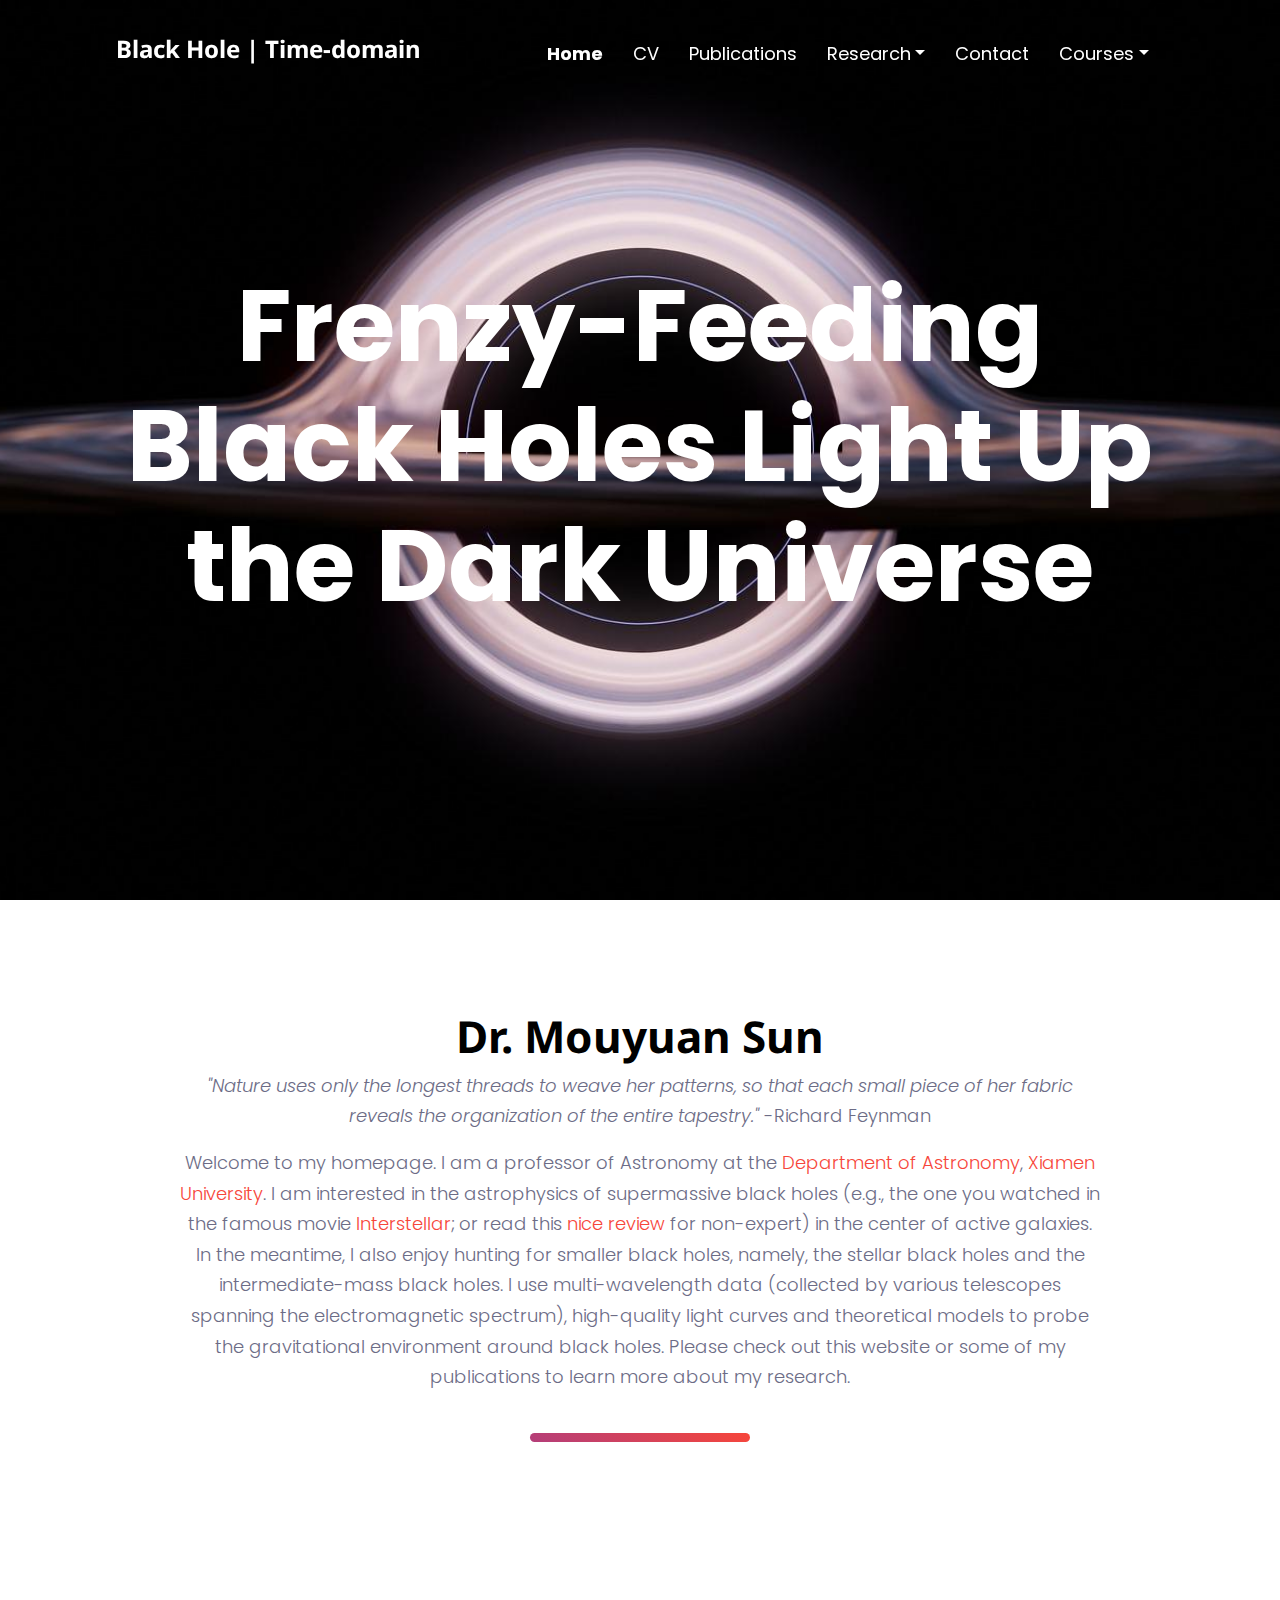
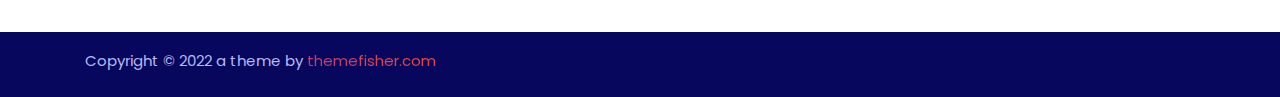
==== index.html @ c2b823e1 "Rebuild the repo" ====
<!DOCTYPE html>

<!--
 // WEBSITE: https://themefisher.com
 // TWITTER: https://twitter.com/themefisher
 // FACEBOOK: https://www.facebook.com/themefisher
 // GITHUB: https://github.com/themefisher/
-->

<html lang="zxx">

<head>
  <meta charset="utf-8">
  <title>Black Hole | Time-domain</title>

  <!-- mobile responsive meta -->
  <meta name="viewport" content="width=device-width, initial-scale=1">
  <meta name="viewport" content="width=device-width, initial-scale=1, maximum-scale=1">
  
  <!-- ** Plugins Needed for the Project ** -->
  <!-- Bootstrap -->
  <link rel="stylesheet" href="plugins/bootstrap/bootstrap.min.css">
  <!-- slick slider -->
  <link rel="stylesheet" href="plugins/slick/slick.css">
  <!-- themefy-icon -->
  <link rel="stylesheet" href="plugins/themify-icons/themify-icons.css">
  <!-- venobox css -->
  <link rel="stylesheet" href="plugins/venobox/venobox.css">
  <!-- card slider -->
  <link rel="stylesheet" href="plugins/card-slider/css/style.css">

  <!-- Main Stylesheet -->
  <link href="css/style.css" rel="stylesheet">
  
  <!--Favicon-->
  <link rel="shortcut icon" href="images/favicon.ico" type="image/x-icon">
  <link rel="icon" href="images/favicon.ico" type="image/x-icon">

</head>

<body>
  

<header class="navigation fixed-top">
  <nav class="navbar navbar-expand-lg navbar-dark">
    <a class="navbar-brand" href="index.html"><h4><font color="white">Black Hole | Time-domain</font></h4></a>
    <button class="navbar-toggler" type="button" data-toggle="collapse" data-target="#navigation"
      aria-controls="navigation" aria-expanded="false" aria-label="Toggle navigation">
      <span class="navbar-toggler-icon"></span>
    </button>

    <div class="collapse navbar-collapse text-center" id="navigation">
      <ul class="navbar-nav ml-auto">
        <li class="nav-item active">
          <a class="nav-link" href="index.html">Home</a>
        </li>
        <li class="nav-item">
          <a class="nav-link" href="cv.html">CV</a>
        </li>
        <li class="nav-item">
          <a class="nav-link" href="publications.html">Publications</a>
        </li>
        <li class="nav-item dropdown">
          <a class="nav-link dropdown-toggle" href="#" role="button" data-toggle="dropdown" aria-haspopup="true" aria-expanded="false">Research</a>
          <div class="dropdown-menu">
            <a class="dropdown-item" href="research.html">Research Topics</a>
            <a class="dropdown-item" href="attachment.html">Downloads</a>
            <a class="dropdown-item" href="positions.html">Open Positions</a>
          </div>
        </li>
        <li class="nav-item">
          <a class="nav-link" href="contact.html">Contact</a>
        </li>
        <li class="nav-item dropdown">
          <a class="nav-link dropdown-toggle" href="#" role="button" data-toggle="dropdown" aria-haspopup="true" aria-expanded="false">Courses</a>
          <div class="dropdown-menu">
            <a class="dropdown-item" href="astroiac.html">Introduction to Modern Astrophysics</a>
            <a class="dropdown-item" href="writing.html">Astronomical Writing</a>
          </div>
        </li>
      </ul>
    </div>
  </nav>
</header>

<!-- banner -->
<section class="banner bg-cover position-relative d-flex justify-content-center align-items-center"
  data-background="images/banner/black-hole-banner.jpg">
  <div class="container">
    <div class="row">
      <div class="col-12 text-center">
        <h1 class="display-1 text-white font-weight-bold font-primary">Frenzy-Feeding Black Holes Light Up the Dark Universe</h1>
      </div>
    </div>
  </div>
</section>
<!-- /banner -->

<!-- introduction -->
<section class="section">
  <div class="container">
    <div class="row">
      <div class="col-lg-10 mx-auto text-center">
        <h2 class="section-title">Dr. Mouyuan Sun</h2>
        <blockquote>
          <p class="lead"><i>"Nature uses only the longest threads to weave her patterns, so that each small piece of her fabric reveals the organization 
          of the entire tapestry."</i> -Richard Feynman</p>
        </blockquote>
        <p class="lead">Welcome to my homepage. I am a professor of Astronomy at the <a href="https://astro.xmu.edu.cn/new_en/index.htm" target="_blank"> 
          Department of Astronomy</a>, <a href="https://www.xmu.edu.cn/" target="_blank"> Xiamen University</a>. I am interested in the astrophysics of 
          supermassive black holes (e.g., the one you watched in the famous movie 
          <a href="https://www.imdb.com/title/tt0816692/" target="_blank"> Interstellar</a>; 
          or read this <a href="https://arxiv.org/abs/1407.6363" target="_blank"> nice review</a> for non-expert) in 
          the center of active galaxies. In the meantime, I also enjoy hunting for smaller black holes, namely, the stellar black holes and 
          the intermediate-mass black holes. I use multi-wavelength data (collected by various telescopes spanning the electromagnetic 
          spectrum), high-quality light curves and theoretical models to probe the gravitational environment around black holes. Please check 
          out this website or some of my publications to learn more about my research.</p>
        <div class="section-border"></div>
      </div>
    </div>
  </div>
</section>
<!-- introduction -->

<!-- footer -->
<footer class="bg-secondary position-relative">
  <div class="pb-4">
    <div class="container">
      <div class="row align-items-center">
        <div class="col-md-6 text-center text-md-left">
          <p></p>
          <p class="text-light mb-0">Copyright &copy; 2022 a theme by 
            <a class="text-gradient-primary" href="https://themefisher.com">themefisher.com</a>
          </p>
        </div>
      </div>
    </div>
  </div>
</footer>
<!-- /footer -->

<!-- jQuery -->
<script src="plugins/jQuery/jquery.min.js"></script>
<!-- Bootstrap JS -->
<script src="plugins/bootstrap/bootstrap.min.js"></script>
<!-- slick slider -->
<script src="plugins/slick/slick.min.js"></script>
<!-- venobox -->
<script src="plugins/venobox/venobox.min.js"></script>
<!-- shuffle -->
<script src="plugins/shuffle/shuffle.min.js"></script>
<!-- apear js -->
<script src="plugins/counto/apear.js"></script>
<!-- counter -->
<script src="plugins/counto/counTo.js"></script>
<!-- card slider -->
<script src="plugins/card-slider/js/card-slider-min.js"></script>

<!-- Main Script -->
<script src="js/script.js"></script>

</body>
</html>
---- plugins/themify-icons/themify-icons.css ----
@font-face{font-family:themify;src:url(fonts/themify.eot?-fvbane);src:url(fonts/themify.eot?#iefix-fvbane) format('embedded-opentype'),url(fonts/themify.woff?-fvbane) format('woff'),url(fonts/themify.ttf?-fvbane) format('truetype'),url(fonts/themify.svg?-fvbane#themify) format('svg');font-weight:400;font-style:normal}[class*=" ti-"],[class^=ti-]{font-family:themify;speak:none;font-style:normal;font-weight:400;font-variant:normal;text-transform:none;line-height:1;-webkit-font-smoothing:antialiased;-moz-osx-font-smoothing:grayscale}.ti-wand:before{content:"\e600"}.ti-volume:before{content:"\e601"}.ti-user:before{content:"\e602"}.ti-unlock:before{content:"\e603"}.ti-unlink:before{content:"\e604"}.ti-trash:before{content:"\e605"}.ti-thought:before{content:"\e606"}.ti-target:before{content:"\e607"}.ti-tag:before{content:"\e608"}.ti-tablet:before{content:"\e609"}.ti-star:before{content:"\e60a"}.ti-spray:before{content:"\e60b"}.ti-signal:before{content:"\e60c"}.ti-shopping-cart:before{content:"\e60d"}.ti-shopping-cart-full:before{content:"\e60e"}.ti-settings:before{content:"\e60f"}.ti-search:before{content:"\e610"}.ti-zoom-in:before{content:"\e611"}.ti-zoom-out:before{content:"\e612"}.ti-cut:before{content:"\e613"}.ti-ruler:before{content:"\e614"}.ti-ruler-pencil:before{content:"\e615"}.ti-ruler-alt:before{content:"\e616"}.ti-bookmark:before{content:"\e617"}.ti-bookmark-alt:before{content:"\e618"}.ti-reload:before{content:"\e619"}.ti-plus:before{content:"\e61a"}.ti-pin:before{content:"\e61b"}.ti-pencil:before{content:"\e61c"}.ti-pencil-alt:before{content:"\e61d"}.ti-paint-roller:before{content:"\e61e"}.ti-paint-bucket:before{content:"\e61f"}.ti-na:before{content:"\e620"}.ti-mobile:before{content:"\e621"}.ti-minus:before{content:"\e622"}.ti-medall:before{content:"\e623"}.ti-medall-alt:before{content:"\e624"}.ti-marker:before{content:"\e625"}.ti-marker-alt:before{content:"\e626"}.ti-arrow-up:before{content:"\e627"}.ti-arrow-right:before{content:"\e628"}.ti-arrow-left:before{content:"\e629"}.ti-arrow-down:before{content:"\e62a"}.ti-lock:before{content:"\e62b"}.ti-location-arrow:before{content:"\e62c"}.ti-link:before{content:"\e62d"}.ti-layout:before{content:"\e62e"}.ti-layers:before{content:"\e62f"}.ti-layers-alt:before{content:"\e630"}.ti-key:before{content:"\e631"}.ti-import:before{content:"\e632"}.ti-image:before{content:"\e633"}.ti-heart:before{content:"\e634"}.ti-heart-broken:before{content:"\e635"}.ti-hand-stop:before{content:"\e636"}.ti-hand-open:before{content:"\e637"}.ti-hand-drag:before{content:"\e638"}.ti-folder:before{content:"\e639"}.ti-flag:before{content:"\e63a"}.ti-flag-alt:before{content:"\e63b"}.ti-flag-alt-2:before{content:"\e63c"}.ti-eye:before{content:"\e63d"}.ti-export:before{content:"\e63e"}.ti-exchange-vertical:before{content:"\e63f"}.ti-desktop:before{content:"\e640"}.ti-cup:before{content:"\e641"}.ti-crown:before{content:"\e642"}.ti-comments:before{content:"\e643"}.ti-comment:before{content:"\e644"}.ti-comment-alt:before{content:"\e645"}.ti-close:before{content:"\e646"}.ti-clip:before{content:"\e647"}.ti-angle-up:before{content:"\e648"}.ti-angle-right:before{content:"\e649"}.ti-angle-left:before{content:"\e64a"}.ti-angle-down:before{content:"\e64b"}.ti-check:before{content:"\e64c"}.ti-check-box:before{content:"\e64d"}.ti-camera:before{content:"\e64e"}.ti-announcement:before{content:"\e64f"}.ti-brush:before{content:"\e650"}.ti-briefcase:before{content:"\e651"}.ti-bolt:before{content:"\e652"}.ti-bolt-alt:before{content:"\e653"}.ti-blackboard:before{content:"\e654"}.ti-bag:before{content:"\e655"}.ti-move:before{content:"\e656"}.ti-arrows-vertical:before{content:"\e657"}.ti-arrows-horizontal:before{content:"\e658"}.ti-fullscreen:before{content:"\e659"}.ti-arrow-top-right:before{content:"\e65a"}.ti-arrow-top-left:before{content:"\e65b"}.ti-arrow-circle-up:before{content:"\e65c"}.ti-arrow-circle-right:before{content:"\e65d"}.ti-arrow-circle-left:before{content:"\e65e"}.ti-arrow-circle-down:before{content:"\e65f"}.ti-angle-double-up:before{content:"\e660"}.ti-angle-double-right:before{content:"\e661"}.ti-angle-double-left:before{content:"\e662"}.ti-angle-double-down:before{content:"\e663"}.ti-zip:before{content:"\e664"}.ti-world:before{content:"\e665"}.ti-wheelchair:before{content:"\e666"}.ti-view-list:before{content:"\e667"}.ti-view-list-alt:before{content:"\e668"}.ti-view-grid:before{content:"\e669"}.ti-uppercase:before{content:"\e66a"}.ti-upload:before{content:"\e66b"}.ti-underline:before{content:"\e66c"}.ti-truck:before{content:"\e66d"}.ti-timer:before{content:"\e66e"}.ti-ticket:before{content:"\e66f"}.ti-thumb-up:before{content:"\e670"}.ti-thumb-down:before{content:"\e671"}.ti-text:before{content:"\e672"}.ti-stats-up:before{content:"\e673"}.ti-stats-down:before{content:"\e674"}.ti-split-v:before{content:"\e675"}.ti-split-h:before{content:"\e676"}.ti-smallcap:before{content:"\e677"}.ti-shine:before{content:"\e678"}.ti-shift-right:before{content:"\e679"}.ti-shift-left:before{content:"\e67a"}.ti-shield:before{content:"\e67b"}.ti-notepad:before{content:"\e67c"}.ti-server:before{content:"\e67d"}.ti-quote-right:before{content:"\e67e"}.ti-quote-left:before{content:"\e67f"}.ti-pulse:before{content:"\e680"}.ti-printer:before{content:"\e681"}.ti-power-off:before{content:"\e682"}.ti-plug:before{content:"\e683"}.ti-pie-chart:before{content:"\e684"}.ti-paragraph:before{content:"\e685"}.ti-panel:before{content:"\e686"}.ti-package:before{content:"\e687"}.ti-music:before{content:"\e688"}.ti-music-alt:before{content:"\e689"}.ti-mouse:before{content:"\e68a"}.ti-mouse-alt:before{content:"\e68b"}.ti-money:before{content:"\e68c"}.ti-microphone:before{content:"\e68d"}.ti-menu:before{content:"\e68e"}.ti-menu-alt:before{content:"\e68f"}.ti-map:before{content:"\e690"}.ti-map-alt:before{content:"\e691"}.ti-loop:before{content:"\e692"}.ti-location-pin:before{content:"\e693"}.ti-list:before{content:"\e694"}.ti-light-bulb:before{content:"\e695"}.ti-Italic:before{content:"\e696"}.ti-info:before{content:"\e697"}.ti-infinite:before{content:"\e698"}.ti-id-badge:before{content:"\e699"}.ti-hummer:before{content:"\e69a"}.ti-home:before{content:"\e69b"}.ti-help:before{content:"\e69c"}.ti-headphone:before{content:"\e69d"}.ti-harddrives:before{content:"\e69e"}.ti-harddrive:before{content:"\e69f"}.ti-gift:before{content:"\e6a0"}.ti-game:before{content:"\e6a1"}.ti-filter:before{content:"\e6a2"}.ti-files:before{content:"\e6a3"}.ti-file:before{content:"\e6a4"}.ti-eraser:before{content:"\e6a5"}.ti-envelope:before{content:"\e6a6"}.ti-download:before{content:"\e6a7"}.ti-direction:before{content:"\e6a8"}.ti-direction-alt:before{content:"\e6a9"}.ti-dashboard:before{content:"\e6aa"}.ti-control-stop:before{content:"\e6ab"}.ti-control-shuffle:before{content:"\e6ac"}.ti-control-play:before{content:"\e6ad"}.ti-control-pause:before{content:"\e6ae"}.ti-control-forward:before{content:"\e6af"}.ti-control-backward:before{content:"\e6b0"}.ti-cloud:before{content:"\e6b1"}.ti-cloud-up:before{content:"\e6b2"}.ti-cloud-down:before{content:"\e6b3"}.ti-clipboard:before{content:"\e6b4"}.ti-car:before{content:"\e6b5"}.ti-calendar:before{content:"\e6b6"}.ti-book:before{content:"\e6b7"}.ti-bell:before{content:"\e6b8"}.ti-basketball:before{content:"\e6b9"}.ti-bar-chart:before{content:"\e6ba"}.ti-bar-chart-alt:before{content:"\e6bb"}.ti-back-right:before{content:"\e6bc"}.ti-back-left:before{content:"\e6bd"}.ti-arrows-corner:before{content:"\e6be"}.ti-archive:before{content:"\e6bf"}.ti-anchor:before{content:"\e6c0"}.ti-align-right:before{content:"\e6c1"}.ti-align-left:before{content:"\e6c2"}.ti-align-justify:before{content:"\e6c3"}.ti-align-center:before{content:"\e6c4"}.ti-alert:before{content:"\e6c5"}.ti-alarm-clock:before{content:"\e6c6"}.ti-agenda:before{content:"\e6c7"}.ti-write:before{content:"\e6c8"}.ti-window:before{content:"\e6c9"}.ti-widgetized:before{content:"\e6ca"}.ti-widget:before{content:"\e6cb"}.ti-widget-alt:before{content:"\e6cc"}.ti-wallet:before{content:"\e6cd"}.ti-video-clapper:before{content:"\e6ce"}.ti-video-camera:before{content:"\e6cf"}.ti-vector:before{content:"\e6d0"}.ti-themify-logo:before{content:"\e6d1"}.ti-themify-favicon:before{content:"\e6d2"}.ti-themify-favicon-alt:before{content:"\e6d3"}.ti-support:before{content:"\e6d4"}.ti-stamp:before{content:"\e6d5"}.ti-split-v-alt:before{content:"\e6d6"}.ti-slice:before{content:"\e6d7"}.ti-shortcode:before{content:"\e6d8"}.ti-shift-right-alt:before{content:"\e6d9"}.ti-shift-left-alt:before{content:"\e6da"}.ti-ruler-alt-2:before{content:"\e6db"}.ti-receipt:before{content:"\e6dc"}.ti-pin2:before{content:"\e6dd"}.ti-pin-alt:before{content:"\e6de"}.ti-pencil-alt2:before{content:"\e6df"}.ti-palette:before{content:"\e6e0"}.ti-more:before{content:"\e6e1"}.ti-more-alt:before{content:"\e6e2"}.ti-microphone-alt:before{content:"\e6e3"}.ti-magnet:before{content:"\e6e4"}.ti-line-double:before{content:"\e6e5"}.ti-line-dotted:before{content:"\e6e6"}.ti-line-dashed:before{content:"\e6e7"}.ti-layout-width-full:before{content:"\e6e8"}.ti-layout-width-default:before{content:"\e6e9"}.ti-layout-width-default-alt:before{content:"\e6ea"}.ti-layout-tab:before{content:"\e6eb"}.ti-layout-tab-window:before{content:"\e6ec"}.ti-layout-tab-v:before{content:"\e6ed"}.ti-layout-tab-min:before{content:"\e6ee"}.ti-layout-slider:before{content:"\e6ef"}.ti-layout-slider-alt:before{content:"\e6f0"}.ti-layout-sidebar-right:before{content:"\e6f1"}.ti-layout-sidebar-none:before{content:"\e6f2"}.ti-layout-sidebar-left:before{content:"\e6f3"}.ti-layout-placeholder:before{content:"\e6f4"}.ti-layout-menu:before{content:"\e6f5"}.ti-layout-menu-v:before{content:"\e6f6"}.ti-layout-menu-separated:before{content:"\e6f7"}.ti-layout-menu-full:before{content:"\e6f8"}.ti-layout-media-right-alt:before{content:"\e6f9"}.ti-layout-media-right:before{content:"\e6fa"}.ti-layout-media-overlay:before{content:"\e6fb"}.ti-layout-media-overlay-alt:before{content:"\e6fc"}.ti-layout-media-overlay-alt-2:before{content:"\e6fd"}.ti-layout-media-left-alt:before{content:"\e6fe"}.ti-layout-media-left:before{content:"\e6ff"}.ti-layout-media-center-alt:before{content:"\e700"}.ti-layout-media-center:before{content:"\e701"}.ti-layout-list-thumb:before{content:"\e702"}.ti-layout-list-thumb-alt:before{content:"\e703"}.ti-layout-list-post:before{content:"\e704"}.ti-layout-list-large-image:before{content:"\e705"}.ti-layout-line-solid:before{content:"\e706"}.ti-layout-grid4:before{content:"\e707"}.ti-layout-grid3:before{content:"\e708"}.ti-layout-grid2:before{content:"\e709"}.ti-layout-grid2-thumb:before{content:"\e70a"}.ti-layout-cta-right:before{content:"\e70b"}.ti-layout-cta-left:before{content:"\e70c"}.ti-layout-cta-center:before{content:"\e70d"}.ti-layout-cta-btn-right:before{content:"\e70e"}.ti-layout-cta-btn-left:before{content:"\e70f"}.ti-layout-column4:before{content:"\e710"}.ti-layout-column3:before{content:"\e711"}.ti-layout-column2:before{content:"\e712"}.ti-layout-accordion-separated:before{content:"\e713"}.ti-layout-accordion-merged:before{content:"\e714"}.ti-layout-accordion-list:before{content:"\e715"}.ti-ink-pen:before{content:"\e716"}.ti-info-alt:before{content:"\e717"}.ti-help-alt:before{content:"\e718"}.ti-headphone-alt:before{content:"\e719"}.ti-hand-point-up:before{content:"\e71a"}.ti-hand-point-right:before{content:"\e71b"}.ti-hand-point-left:before{content:"\e71c"}.ti-hand-point-down:before{content:"\e71d"}.ti-gallery:before{content:"\e71e"}.ti-face-smile:before{content:"\e71f"}.ti-face-sad:before{content:"\e720"}.ti-credit-card:before{content:"\e721"}.ti-control-skip-forward:before{content:"\e722"}.ti-control-skip-backward:before{content:"\e723"}.ti-control-record:before{content:"\e724"}.ti-control-eject:before{content:"\e725"}.ti-comments-smiley:before{content:"\e726"}.ti-brush-alt:before{content:"\e727"}.ti-youtube:before{content:"\e728"}.ti-vimeo:before{content:"\e729"}.ti-twitter:before{content:"\e72a"}.ti-time:before{content:"\e72b"}.ti-tumblr:before{content:"\e72c"}.ti-skype:before{content:"\e72d"}.ti-share:before{content:"\e72e"}.ti-share-alt:before{content:"\e72f"}.ti-rocket:before{content:"\e730"}.ti-pinterest:before{content:"\e731"}.ti-new-window:before{content:"\e732"}.ti-microsoft:before{content:"\e733"}.ti-list-ol:before{content:"\e734"}.ti-linkedin:before{content:"\e735"}.ti-layout-sidebar-2:before{content:"\e736"}.ti-layout-grid4-alt:before{content:"\e737"}.ti-layout-grid3-alt:before{content:"\e738"}.ti-layout-grid2-alt:before{content:"\e739"}.ti-layout-column4-alt:before{content:"\e73a"}.ti-layout-column3-alt:before{content:"\e73b"}.ti-layout-column2-alt:before{content:"\e73c"}.ti-instagram:before{content:"\e73d"}.ti-google:before{content:"\e73e"}.ti-github:before{content:"\e73f"}.ti-flickr:before{content:"\e740"}.ti-facebook:before{content:"\e741"}.ti-dropbox:before{content:"\e742"}.ti-dribbble:before{content:"\e743"}.ti-apple:before{content:"\e744"}.ti-android:before{content:"\e745"}.ti-save:before{content:"\e746"}.ti-save-alt:before{content:"\e747"}.ti-yahoo:before{content:"\e748"}.ti-wordpress:before{content:"\e749"}.ti-vimeo-alt:before{content:"\e74a"}.ti-twitter-alt:before{content:"\e74b"}.ti-tumblr-alt:before{content:"\e74c"}.ti-trello:before{content:"\e74d"}.ti-stack-overflow:before{content:"\e74e"}.ti-soundcloud:before{content:"\e74f"}.ti-sharethis:before{content:"\e750"}.ti-sharethis-alt:before{content:"\e751"}.ti-reddit:before{content:"\e752"}.ti-pinterest-alt:before{content:"\e753"}.ti-microsoft-alt:before{content:"\e754"}.ti-linux:before{content:"\e755"}.ti-jsfiddle:before{content:"\e756"}.ti-joomla:before{content:"\e757"}.ti-html5:before{content:"\e758"}.ti-flickr-alt:before{content:"\e759"}.ti-email:before{content:"\e75a"}.ti-drupal:before{content:"\e75b"}.ti-dropbox-alt:before{content:"\e75c"}.ti-css3:before{content:"\e75d"}.ti-rss:before{content:"\e75e"}.ti-rss-alt:before{content:"\e75f"}
---- plugins/venobox/venobox.css ----
.vbox-close,.vbox-num{height:40px;cursor:pointer}.vbox-overlay *,.vbox-overlay :after,.vbox-overlay :before{-webkit-backface-visibility:hidden;-webkit-box-sizing:border-box;-moz-box-sizing:border-box;box-sizing:border-box}.vbox-overlay{display:-webkit-flex;display:flex;-webkit-flex-direction:column;flex-direction:column;-webkit-justify-content:center;justify-content:center;-webkit-align-items:center;align-items:center;position:fixed;left:0;top:0;bottom:0;right:0;z-index:1040;-webkit-transform:translateZ(1000px);transform:translateZ(1000px);transform-style:preserve-3d}.vbox-close,.vbox-next,.vbox-num,.vbox-prev,.vbox-title{position:fixed;overflow:hidden;z-index:1050}.vbox-title{width:100%;height:40px;float:left;text-align:center;line-height:28px;font-size:12px;padding:6px 40px;display:none;left:0}.vbox-close{top:-1px;right:0;width:50px;padding:6px;display:block;background-position:10px center;font-size:24px;line-height:1;text-align:center}.vbox-num{left:0;line-height:28px;font-size:12px;padding:6px 10px;display:none}.vbox-next,.vbox-prev{top:50%;margin-top:-15px;cursor:pointer;display:block;width:45px;height:45px}.vbox-next span,.vbox-prev span{width:20px;height:20px;border:2px solid transparent;border-top-color:#B6B6B6;border-right-color:#B6B6B6;text-indent:-100px;position:absolute;top:8px;display:block}.vbox-prev{left:15px}.vbox-next{right:15px}.vbox-prev span{left:10px;-ms-transform:rotate(-135deg);-webkit-transform:rotate(-135deg);transform:rotate(-135deg)}.vbox-next span{-ms-transform:rotate(45deg);-webkit-transform:rotate(45deg);transform:rotate(45deg);right:10px}.vbox-inline{width:420px;height:315px;height:70vh;padding:10px;background:#fff;margin:0 auto;overflow:auto;text-align:left}.venoframe{max-width:100%;border:none;width:100%;height:260px;height:70vh}.venoframe.vbvid{height:260px}@media (min-width:768px){.vbox-inline,.venoframe{width:90%;height:360px;height:70vh}.venoframe.vbvid{width:640px;height:360px}}@media (min-width:992px){.vbox-inline,.venoframe{max-width:1200px;width:80%;height:540px;height:70vh}.venoframe.vbvid{width:960px;height:540px}}.vbox-open{overflow:hidden}.vbox-container{position:absolute;left:0;right:0;top:0;bottom:0;overflow-x:hidden;overflow-y:scroll;overflow-scrolling:touch;-webkit-overflow-scrolling:touch;z-index:20;max-height:100%}.sk-double-bounce,.vbox-content{position:relative}.vbox-content{text-align:center;float:left;width:100%;overflow:hidden;padding:20px 10px}.vbox-container img{max-width:100%;height:auto}.figlio{box-shadow:0 0 12px rgba(0,0,0,.19),0 6px 6px rgba(0,0,0,.23);max-width:100%;text-align:initial}img.figlio{-webkit-user-select:none;-khtml-user-select:none;-moz-user-select:none;-o-user-select:none;user-select:none}.vbox-content.swipe-left{margin-left:-200px!important}.vbox-content.swipe-right{margin-left:200px!important}.animated{webkit-transition:margin .3s ease-out;transition:margin .3s ease-out}.animate-in{opacity:1}.animate-out{opacity:0}.sk-double-bounce,.sk-rotating-plane{width:40px;height:40px;margin:40px auto}.sk-rotating-plane{background-color:#333;-webkit-animation:sk-rotatePlane 1.2s infinite ease-in-out;animation:sk-rotatePlane 1.2s infinite ease-in-out}@-webkit-keyframes sk-rotatePlane{0%{-webkit-transform:perspective(120px) rotateX(0) rotateY(0);transform:perspective(120px) rotateX(0) rotateY(0)}50%{-webkit-transform:perspective(120px) rotateX(-180.1deg) rotateY(0);transform:perspective(120px) rotateX(-180.1deg) rotateY(0)}100%{-webkit-transform:perspective(120px) rotateX(-180deg) rotateY(-179.9deg);transform:perspective(120px) rotateX(-180deg) rotateY(-179.9deg)}}@keyframes sk-rotatePlane{0%{-webkit-transform:perspective(120px) rotateX(0) rotateY(0);transform:perspective(120px) rotateX(0) rotateY(0)}50%{-webkit-transform:perspective(120px) rotateX(-180.1deg) rotateY(0);transform:perspective(120px) rotateX(-180.1deg) rotateY(0)}100%{-webkit-transform:perspective(120px) rotateX(-180deg) rotateY(-179.9deg);transform:perspective(120px) rotateX(-180deg) rotateY(-179.9deg)}}.sk-double-bounce .sk-child{width:100%;height:100%;border-radius:50%;background-color:#333;opacity:.6;position:absolute;top:0;left:0;-webkit-animation:sk-doubleBounce 2s infinite ease-in-out;animation:sk-doubleBounce 2s infinite ease-in-out}.sk-chasing-dots .sk-child,.sk-spinner-pulse,.sk-three-bounce .sk-child{background-color:#333;border-radius:100%}.sk-double-bounce .sk-double-bounce2{-webkit-animation-delay:-1s;animation-delay:-1s}@-webkit-keyframes sk-doubleBounce{0%,100%{-webkit-transform:scale(0);transform:scale(0)}50%{-webkit-transform:scale(1);transform:scale(1)}}@keyframes sk-doubleBounce{0%,100%{-webkit-transform:scale(0);transform:scale(0)}50%{-webkit-transform:scale(1);transform:scale(1)}}.sk-wave{margin:40px auto;width:50px;height:40px;text-align:center;font-size:10px}.sk-wave .sk-rect{background-color:#333;height:100%;width:6px;display:inline-block;-webkit-animation:sk-waveStretchDelay 1.2s infinite ease-in-out;animation:sk-waveStretchDelay 1.2s infinite ease-in-out}.sk-wave .sk-rect1{-webkit-animation-delay:-1.2s;animation-delay:-1.2s}.sk-wave .sk-rect2{-webkit-animation-delay:-1.1s;animation-delay:-1.1s}.sk-wave .sk-rect3{-webkit-animation-delay:-1s;animation-delay:-1s}.sk-wave .sk-rect4{-webkit-animation-delay:-.9s;animation-delay:-.9s}.sk-wave .sk-rect5{-webkit-animation-delay:-.8s;animation-delay:-.8s}@-webkit-keyframes sk-waveStretchDelay{0%,100%,40%{-webkit-transform:scaleY(.4);transform:scaleY(.4)}20%{-webkit-transform:scaleY(1);transform:scaleY(1)}}@keyframes sk-waveStretchDelay{0%,100%,40%{-webkit-transform:scaleY(.4);transform:scaleY(.4)}20%{-webkit-transform:scaleY(1);transform:scaleY(1)}}.sk-wandering-cubes{margin:40px auto;width:40px;height:40px;position:relative}.sk-wandering-cubes .sk-cube{background-color:#333;width:10px;height:10px;position:absolute;top:0;left:0;-webkit-animation:sk-wanderingCube 1.8s ease-in-out -1.8s infinite both;animation:sk-wanderingCube 1.8s ease-in-out -1.8s infinite both}.sk-chasing-dots,.sk-spinner-pulse{width:40px;height:40px;margin:40px auto}.sk-wandering-cubes .sk-cube2{-webkit-animation-delay:-.9s;animation-delay:-.9s}@-webkit-keyframes sk-wanderingCube{0%{-webkit-transform:rotate(0);transform:rotate(0)}25%{-webkit-transform:translateX(30px) rotate(-90deg) scale(.5);transform:translateX(30px) rotate(-90deg) scale(.5)}50%{-webkit-transform:translateX(30px) translateY(30px) rotate(-179deg);transform:translateX(30px) translateY(30px) rotate(-179deg)}50.1%{-webkit-transform:translateX(30px) translateY(30px) rotate(-180deg);transform:translateX(30px) translateY(30px) rotate(-180deg)}75%{-webkit-transform:translateX(0) translateY(30px) rotate(-270deg) scale(.5);transform:translateX(0) translateY(30px) rotate(-270deg) scale(.5)}100%{-webkit-transform:rotate(-360deg);transform:rotate(-360deg)}}@keyframes sk-wanderingCube{0%{-webkit-transform:rotate(0);transform:rotate(0)}25%{-webkit-transform:translateX(30px) rotate(-90deg) scale(.5);transform:translateX(30px) rotate(-90deg) scale(.5)}50%{-webkit-transform:translateX(30px) translateY(30px) rotate(-179deg);transform:translateX(30px) translateY(30px) rotate(-179deg)}50.1%{-webkit-transform:translateX(30px) translateY(30px) rotate(-180deg);transform:translateX(30px) translateY(30px) rotate(-180deg)}75%{-webkit-transform:translateX(0) translateY(30px) rotate(-270deg) scale(.5);transform:translateX(0) translateY(30px) rotate(-270deg) scale(.5)}100%{-webkit-transform:rotate(-360deg);transform:rotate(-360deg)}}.sk-spinner-pulse{-webkit-animation:sk-pulseScaleOut 1s infinite ease-in-out;animation:sk-pulseScaleOut 1s infinite ease-in-out}@-webkit-keyframes sk-pulseScaleOut{0%{-webkit-transform:scale(0);transform:scale(0)}100%{-webkit-transform:scale(1);transform:scale(1);opacity:0}}@keyframes sk-pulseScaleOut{0%{-webkit-transform:scale(0);transform:scale(0)}100%{-webkit-transform:scale(1);transform:scale(1);opacity:0}}.sk-chasing-dots{position:relative;text-align:center;-webkit-animation:sk-chasingDotsRotate 2s infinite linear;animation:sk-chasingDotsRotate 2s infinite linear}.sk-chasing-dots .sk-child{width:60%;height:60%;display:inline-block;position:absolute;top:0;-webkit-animation:sk-chasingDotsBounce 2s infinite ease-in-out;animation:sk-chasingDotsBounce 2s infinite ease-in-out}.sk-chasing-dots .sk-dot2{top:auto;bottom:0;-webkit-animation-delay:-1s;animation-delay:-1s}@-webkit-keyframes sk-chasingDotsRotate{100%{-webkit-transform:rotate(360deg);transform:rotate(360deg)}}@keyframes sk-chasingDotsRotate{100%{-webkit-transform:rotate(360deg);transform:rotate(360deg)}}@-webkit-keyframes sk-chasingDotsBounce{0%,100%{-webkit-transform:scale(0);transform:scale(0)}50%{-webkit-transform:scale(1);transform:scale(1)}}@keyframes sk-chasingDotsBounce{0%,100%{-webkit-transform:scale(0);transform:scale(0)}50%{-webkit-transform:scale(1);transform:scale(1)}}.sk-three-bounce{margin:40px auto;width:80px;text-align:center}.sk-three-bounce .sk-child{width:20px;height:20px;display:inline-block;-webkit-animation:sk-three-bounce 1.4s ease-in-out 0s infinite both;animation:sk-three-bounce 1.4s ease-in-out 0s infinite both}.sk-circle .sk-child:before,.sk-fading-circle .sk-circle:before{display:block;border-radius:100%;content:'';background-color:#333}.sk-three-bounce .sk-bounce1{-webkit-animation-delay:-.32s;animation-delay:-.32s}.sk-three-bounce .sk-bounce2{-webkit-animation-delay:-.16s;animation-delay:-.16s}@-webkit-keyframes sk-three-bounce{0%,100%,80%{-webkit-transform:scale(0);transform:scale(0)}40%{-webkit-transform:scale(1);transform:scale(1)}}@keyframes sk-three-bounce{0%,100%,80%{-webkit-transform:scale(0);transform:scale(0)}40%{-webkit-transform:scale(1);transform:scale(1)}}.sk-circle{margin:40px auto;width:40px;height:40px;position:relative}.sk-circle .sk-child{width:100%;height:100%;position:absolute;left:0;top:0}.sk-circle .sk-child:before{margin:0 auto;width:15%;height:15%;-webkit-animation:sk-circleBounceDelay 1.2s infinite ease-in-out both;animation:sk-circleBounceDelay 1.2s infinite ease-in-out both}.sk-circle .sk-circle2{-webkit-transform:rotate(30deg);-ms-transform:rotate(30deg);transform:rotate(30deg)}.sk-circle .sk-circle3{-webkit-transform:rotate(60deg);-ms-transform:rotate(60deg);transform:rotate(60deg)}.sk-circle .sk-circle4{-webkit-transform:rotate(90deg);-ms-transform:rotate(90deg);transform:rotate(90deg)}.sk-circle .sk-circle5{-webkit-transform:rotate(120deg);-ms-transform:rotate(120deg);transform:rotate(120deg)}.sk-circle .sk-circle6{-webkit-transform:rotate(150deg);-ms-transform:rotate(150deg);transform:rotate(150deg)}.sk-circle .sk-circle7{-webkit-transform:rotate(180deg);-ms-transform:rotate(180deg);transform:rotate(180deg)}.sk-circle .sk-circle8{-webkit-transform:rotate(210deg);-ms-transform:rotate(210deg);transform:rotate(210deg)}.sk-circle .sk-circle9{-webkit-transform:rotate(240deg);-ms-transform:rotate(240deg);transform:rotate(240deg)}.sk-circle .sk-circle10{-webkit-transform:rotate(270deg);-ms-transform:rotate(270deg);transform:rotate(270deg)}.sk-circle .sk-circle11{-webkit-transform:rotate(300deg);-ms-transform:rotate(300deg);transform:rotate(300deg)}.sk-circle .sk-circle12{-webkit-transform:rotate(330deg);-ms-transform:rotate(330deg);transform:rotate(330deg)}.sk-circle .sk-circle2:before{-webkit-animation-delay:-1.1s;animation-delay:-1.1s}.sk-circle .sk-circle3:before{-webkit-animation-delay:-1s;animation-delay:-1s}.sk-circle .sk-circle4:before{-webkit-animation-delay:-.9s;animation-delay:-.9s}.sk-circle .sk-circle5:before{-webkit-animation-delay:-.8s;animation-delay:-.8s}.sk-circle .sk-circle6:before{-webkit-animation-delay:-.7s;animation-delay:-.7s}.sk-circle .sk-circle7:before{-webkit-animation-delay:-.6s;animation-delay:-.6s}.sk-circle .sk-circle8:before{-webkit-animation-delay:-.5s;animation-delay:-.5s}.sk-circle .sk-circle9:before{-webkit-animation-delay:-.4s;animation-delay:-.4s}.sk-circle .sk-circle10:before{-webkit-animation-delay:-.3s;animation-delay:-.3s}.sk-circle .sk-circle11:before{-webkit-animation-delay:-.2s;animation-delay:-.2s}.sk-circle .sk-circle12:before{-webkit-animation-delay:-.1s;animation-delay:-.1s}@-webkit-keyframes sk-circleBounceDelay{0%,100%,80%{-webkit-transform:scale(0);transform:scale(0)}40%{-webkit-transform:scale(1);transform:scale(1)}}@keyframes sk-circleBounceDelay{0%,100%,80%{-webkit-transform:scale(0);transform:scale(0)}40%{-webkit-transform:scale(1);transform:scale(1)}}.sk-cube-grid{width:40px;height:40px;margin:40px auto}.sk-cube-grid .sk-cube{width:33.33%;height:33.33%;background-color:#333;float:left;-webkit-animation:sk-cubeGridScaleDelay 1.3s infinite ease-in-out;animation:sk-cubeGridScaleDelay 1.3s infinite ease-in-out}.sk-cube-grid .sk-cube1{-webkit-animation-delay:.2s;animation-delay:.2s}.sk-cube-grid .sk-cube2{-webkit-animation-delay:.3s;animation-delay:.3s}.sk-cube-grid .sk-cube3{-webkit-animation-delay:.4s;animation-delay:.4s}.sk-cube-grid .sk-cube4{-webkit-animation-delay:.1s;animation-delay:.1s}.sk-cube-grid .sk-cube5{-webkit-animation-delay:.2s;animation-delay:.2s}.sk-cube-grid .sk-cube6{-webkit-animation-delay:.3s;animation-delay:.3s}.sk-cube-grid .sk-cube7{-webkit-animation-delay:0s;animation-delay:0s}.sk-cube-grid .sk-cube8{-webkit-animation-delay:.1s;animation-delay:.1s}.sk-cube-grid .sk-cube9{-webkit-animation-delay:.2s;animation-delay:.2s}@-webkit-keyframes sk-cubeGridScaleDelay{0%,100%,70%{-webkit-transform:scale3D(1,1,1);transform:scale3D(1,1,1)}35%{-webkit-transform:scale3D(0,0,1);transform:scale3D(0,0,1)}}@keyframes sk-cubeGridScaleDelay{0%,100%,70%{-webkit-transform:scale3D(1,1,1);transform:scale3D(1,1,1)}35%{-webkit-transform:scale3D(0,0,1);transform:scale3D(0,0,1)}}.sk-fading-circle{margin:40px auto;width:40px;height:40px;position:relative}.sk-fading-circle .sk-circle{width:100%;height:100%;position:absolute;left:0;top:0}.sk-fading-circle .sk-circle:before{margin:0 auto;width:15%;height:15%;-webkit-animation:sk-circleFadeDelay 1.2s infinite ease-in-out both;animation:sk-circleFadeDelay 1.2s infinite ease-in-out both}.sk-fading-circle .sk-circle2{-webkit-transform:rotate(30deg);-ms-transform:rotate(30deg);transform:rotate(30deg)}.sk-fading-circle .sk-circle3{-webkit-transform:rotate(60deg);-ms-transform:rotate(60deg);transform:rotate(60deg)}.sk-fading-circle .sk-circle4{-webkit-transform:rotate(90deg);-ms-transform:rotate(90deg);transform:rotate(90deg)}.sk-fading-circle .sk-circle5{-webkit-transform:rotate(120deg);-ms-transform:rotate(120deg);transform:rotate(120deg)}.sk-fading-circle .sk-circle6{-webkit-transform:rotate(150deg);-ms-transform:rotate(150deg);transform:rotate(150deg)}.sk-fading-circle .sk-circle7{-webkit-transform:rotate(180deg);-ms-transform:rotate(180deg);transform:rotate(180deg)}.sk-fading-circle .sk-circle8{-webkit-transform:rotate(210deg);-ms-transform:rotate(210deg);transform:rotate(210deg)}.sk-fading-circle .sk-circle9{-webkit-transform:rotate(240deg);-ms-transform:rotate(240deg);transform:rotate(240deg)}.sk-fading-circle .sk-circle10{-webkit-transform:rotate(270deg);-ms-transform:rotate(270deg);transform:rotate(270deg)}.sk-fading-circle .sk-circle11{-webkit-transform:rotate(300deg);-ms-transform:rotate(300deg);transform:rotate(300deg)}.sk-fading-circle .sk-circle12{-webkit-transform:rotate(330deg);-ms-transform:rotate(330deg);transform:rotate(330deg)}.sk-fading-circle .sk-circle2:before{-webkit-animation-delay:-1.1s;animation-delay:-1.1s}.sk-fading-circle .sk-circle3:before{-webkit-animation-delay:-1s;animation-delay:-1s}.sk-fading-circle .sk-circle4:before{-webkit-animation-delay:-.9s;animation-delay:-.9s}.sk-fading-circle .sk-circle5:before{-webkit-animation-delay:-.8s;animation-delay:-.8s}.sk-fading-circle .sk-circle6:before{-webkit-animation-delay:-.7s;animation-delay:-.7s}.sk-fading-circle .sk-circle7:before{-webkit-animation-delay:-.6s;animation-delay:-.6s}.sk-fading-circle .sk-circle8:before{-webkit-animation-delay:-.5s;animation-delay:-.5s}.sk-fading-circle .sk-circle9:before{-webkit-animation-delay:-.4s;animation-delay:-.4s}.sk-fading-circle .sk-circle10:before{-webkit-animation-delay:-.3s;animation-delay:-.3s}.sk-fading-circle .sk-circle11:before{-webkit-animation-delay:-.2s;animation-delay:-.2s}.sk-fading-circle .sk-circle12:before{-webkit-animation-delay:-.1s;animation-delay:-.1s}@-webkit-keyframes sk-circleFadeDelay{0%,100%,39%{opacity:0}40%{opacity:1}}@keyframes sk-circleFadeDelay{0%,100%,39%{opacity:0}40%{opacity:1}}.sk-folding-cube{margin:40px auto;width:40px;height:40px;position:relative;-webkit-transform:rotateZ(45deg);transform:rotateZ(45deg)}.sk-folding-cube .sk-cube{float:left;width:50%;height:50%;position:relative;-webkit-transform:scale(1.1);-ms-transform:scale(1.1);transform:scale(1.1)}.sk-folding-cube .sk-cube:before{content:'';position:absolute;top:0;left:0;width:100%;height:100%;background-color:#333;-webkit-animation:sk-foldCubeAngle 2.4s infinite linear both;animation:sk-foldCubeAngle 2.4s infinite linear both;-webkit-transform-origin:100% 100%;-ms-transform-origin:100% 100%;transform-origin:100% 100%}.sk-folding-cube .sk-cube2{-webkit-transform:scale(1.1) rotateZ(90deg);transform:scale(1.1) rotateZ(90deg)}.sk-folding-cube .sk-cube3{-webkit-transform:scale(1.1) rotateZ(180deg);transform:scale(1.1) rotateZ(180deg)}.sk-folding-cube .sk-cube4{-webkit-transform:scale(1.1) rotateZ(270deg);transform:scale(1.1) rotateZ(270deg)}.sk-folding-cube .sk-cube2:before{-webkit-animation-delay:.3s;animation-delay:.3s}.sk-folding-cube .sk-cube3:before{-webkit-animation-delay:.6s;animation-delay:.6s}.sk-folding-cube .sk-cube4:before{-webkit-animation-delay:.9s;animation-delay:.9s}@-webkit-keyframes sk-foldCubeAngle{0%,10%{-webkit-transform:perspective(140px) rotateX(-180deg);transform:perspective(140px) rotateX(-180deg);opacity:0}25%,75%{-webkit-transform:perspective(140px) rotateX(0);transform:perspective(140px) rotateX(0);opacity:1}100%,90%{-webkit-transform:perspective(140px) rotateY(180deg);transform:perspective(140px) rotateY(180deg);opacity:0}}@keyframes sk-foldCubeAngle{0%,10%{-webkit-transform:perspective(140px) rotateX(-180deg);transform:perspective(140px) rotateX(-180deg);opacity:0}25%,75%{-webkit-transform:perspective(140px) rotateX(0);transform:perspective(140px) rotateX(0);opacity:1}100%,90%{-webkit-transform:perspective(140px) rotateY(180deg);transform:perspective(140px) rotateY(180deg);opacity:0}}
---- plugins/card-slider/css/style.css ----
.ui-card-slider {
  position: relative;
  width: 100%;
  min-height: 350px;
}

.ui-card-slider .slide {
  display: block;
  position: absolute;
  transition: all 0.4s ease-in-out;
  -webkit-transition: all 0.4s ease-in-out;
  opacity: .8;-webkit-transform: translateY(-50%) scale(.8);-ms-transform: translateY(-50%) scale(.8);transform: translateY(-50%) scale(.8);
  width: 80%;
  height: 100%;
  display: none;
}

.ui-card-slider .slide::before{
  position: absolute;
  top: 50%;
  transform: translateY(-50%);
  font-family: 'themify';
  height: 80px;
  width: 80px;
  font-size: 20px;
  text-align: center;
  line-height: 80px;
  border-radius: 50%;
  background: transparent;
  z-index: 33;
  color: #fdfdfd;
  border: 1px solid #fdfdfd;
  cursor: pointer;
}

.ui-card-slider .center-slide {
  z-index: 30;
  top: 50%;
  -webkit-transform: translateY(-50%) scale(1);-ms-transform: translateY(-50%) scale(1);transform: translateY(-50%) scale(1);
  left: 5%;
  width: 90%;
  height: 100%;
  opacity: 1;
  display: block;
}

.ui-card-slider .left-slide {
  z-index: 20;
  top: 50%;
  left: -8%;
  display: block;
}

.ui-card-slider .left-slide::before{
  left: -40%;
  content: "\e64a";
}

.ui-card-slider .right-slide {
  z-index: 20;
  top: 50%;
  left: 28%;
  display: block;
}

.ui-card-slider .right-slide::before{
  right: -40%;
  content: "\e649";
}

.ui-card-slider .left-hidden-slide {
  z-index: 10;
  top: 50%;
  left: -100%;
}

.ui-card-slider .right-hidden-slide {
  z-index: 10;
  top: 50%;
  left: 100%;
}
---- css/style.css ----
/**
 * WEBSITE: https://themefisher.com
 * TWITTER: https://twitter.com/themefisher
 * FACEBOOK: https://www.facebook.com/themefisher
 * GITHUB: https://github.com/themefisher/
 */

/*!------------------------------------------------------------------
[MAIN STYLESHEET]

PROJECT:	Project Name
VERSION:	Versoin Number
-------------------------------------------------------------------*/
/*------------------------------------------------------------------
[TABLE OF CONTENTS]
-------------------------------------------------------------------*/
/*  typography */
@import url("https://fonts.googleapis.com/css?family=Noto+Sans:400,700|Poppins:300,400,500,600,700&display=swap");
body {
  line-height: 1.2;
  font-family: "Poppins", sans-serif;
  -webkit-font-smoothing: antialiased;
  font-size: 15px;
  color: #6c6c86;
}

p {
  font-weight: 400;
  color: #6c6c86;
  font-size: 15px;
  line-height: 1.7;
  font-family: "Poppins", sans-serif;
}

.lead {
  font-size: 18px;
}

.display-1 {
  font-size: 100px;
}
@media (max-width: 575px) {
  .display-1 {
    font-size: 50px;
  }
}

h1, h2, h3, h4, h5, h6 {
  color: #000;
  font-family: "Noto Sans", sans-serif;
  font-weight: 700;
  line-height: 1.2;
}

h1, .h1 {
  font-size: 60px;
}
@media (max-width: 575px) {
  h1, .h1 {
    font-size: 40px;
  }
}

h2, .h2 {
  font-size: 44px;
}
@media (max-width: 575px) {
  h2, .h2 {
    font-size: 30px;
  }
}

h3, .h3 {
  font-size: 36px;
}
@media (max-width: 575px) {
  h3, .h3 {
    font-size: 28px;
  }
}

h4, .h4 {
  font-size: 24px;
}

h5, .h5 {
  font-size: 18px;
}

h6, .h6 {
  font-size: 14px;
}

.icon-lg {
  font-size: 50px;
}

.icon {
  font-size: 40px;
}

.icon-sm {
  font-size: 30px;
}

.icon-xs {
  font-size: 20px;
}

/* Button style */
.btn {
  font-size: 15px;
  font-family: "Poppins", sans-serif;
  text-transform: capitalize;
  padding: 13px 45px;
  border-radius: 35px;
  font-weight: 600;
  border: 1px solid;
  position: relative;
  z-index: 1;
  transition: 0.2s ease;
}
.btn:hover, .btn:active, .btn:focus {
  outline: 0;
  box-shadow: none !important;
  box-shadow: 0px 18px 18px 0px rgba(20, 28, 91, 0.19);
}

.btn-lg {
  font-size: 20px;
  padding: 20px 90px;
}

.btn-primary {
  background: linear-gradient(37deg, rgb(180, 62, 121) 1%, rgb(247, 70, 58) 100%);
  color: #fff;
  border: 0;
}
.btn-primary:active, .btn-primary:hover, .btn-primary.focus, .btn-primary.active {
  background: linear-gradient(37deg, rgb(180, 62, 121) 1%, rgb(247, 70, 58) 100%) !important;
  color: #fff;
  border: 0;
}

.btn-outline-primary {
  background: transparent;
  color: #f7463a;
  border-color: #f7463a;
}
.btn-outline-primary:active, .btn-outline-primary:hover, .btn-outline-primary.focus, .btn-outline-primary.active {
  background: linear-gradient(37deg, rgb(180, 62, 121) 1%, rgb(247, 70, 58) 100%) !important;
  color: #fff;
  border-color: #f7463a;
}

.btn-secondary {
  background: #07085d;
  color: #fff;
  border: 0;
}
.btn-secondary:active, .btn-secondary:hover, .btn-secondary.focus, .btn-secondary.active {
  background: #07085d !important;
  color: #fff;
  border: 0;
}

.btn-outline-light {
  background: transparent;
  color: #fff;
  border-color: #fff;
}
.btn-outline-light:active, .btn-outline-light:hover, .btn-outline-light.focus, .btn-outline-light.active {
  background: #fff !important;
  color: #000;
  border-color: #fff;
}

.btn-transparent {
  color: #f7463a;
  border: 0;
  padding-left: 0;
  background: linear-gradient(37deg, rgb(180, 62, 121) 1%, rgb(247, 70, 58) 100%);
  -webkit-background-clip: text;
  -webkit-text-fill-color: transparent;
}
.btn-transparent:active, .btn-transparent:hover, .btn-transparent.focus, .btn-transparent.active {
  color: #f7463a;
  border: 0;
  padding-left: 0;
  background: linear-gradient(37deg, rgb(180, 62, 121) 1%, rgb(247, 70, 58) 100%);
  -webkit-background-clip: text;
  -webkit-text-fill-color: transparent;
  box-shadow: none;
  text-decoration: underline;
}

body {
  background-color: #fff;
  overflow-x: hidden;
}

::-moz-selection {
  background: #f9746b;
  color: #fff;
}

::selection {
  background: #f9746b;
  color: #fff;
}

/* preloader */
.preloader {
  position: fixed;
  top: 0;
  left: 0;
  right: 0;
  bottom: 0;
  background-color: #fff;
  z-index: 999;
  display: flex;
  align-items: center;
  justify-content: center;
}

ol,
ul {
  list-style-type: none;
  margin: 0px;
}

img {
  vertical-align: middle;
  border: 0;
}

a {
  color: #f7463a;
}

a,
a:hover,
a:focus {
  text-decoration: none;
}

.hover-text-underline:hover {
  text-decoration: underline;
}

a,
button,
select {
  cursor: pointer;
  transition: 0.2s ease;
}
a:focus,
button:focus,
select:focus {
  outline: 0;
}

a:hover {
  color: #f7463a;
}

.slick-slide {
  outline: 0;
}

.section {
  padding-top: 110px;
  padding-bottom: 100px;
}
.section-sm {
  padding-top: 60px;
  padding-bottom: 60px;
}
.section-lg {
  padding-top: 170px;
  padding-bottom: 170px;
}

.section-border {
  height: 9px;
  width: 220px;
  background: linear-gradient(37deg, rgb(180, 62, 121) 1%, rgb(247, 70, 58) 100%);
  border-radius: 5px;
  margin: 40px auto 90px;
}

.bg-cover {
  background-size: cover;
  background-position: center center;
  background-repeat: no-repeat;
}

.bg-contain {
  background-size: contain;
  background-position: center right;
  background-repeat: no-repeat;
}

.border-primary {
  border-color: #d2d2e2 !important;
}

/* overlay */
.overlay {
  position: relative;
}
.overlay::before {
  position: absolute;
  content: "";
  height: 100%;
  width: 100%;
  top: 0;
  left: 0;
  background: #000;
  opacity: 0.8;
}
.overlay-primary {
  position: relative;
}
.overlay-primary::before {
  position: absolute;
  content: "";
  height: 100%;
  width: 100%;
  top: 0;
  left: 0;
  background: #f7463a;
  opacity: 0.8;
}
.overlay-secondary {
  position: relative;
}
.overlay-secondary::before {
  position: absolute;
  content: "";
  height: 100%;
  width: 100%;
  top: 0;
  left: 0;
  background: #07085d;
  opacity: 0.8;
}
.overlay-secondary-half {
  position: relative;
}
.overlay-secondary-half::before {
  position: absolute;
  content: "";
  height: 100%;
  width: 100%;
  top: 0;
  left: 0;
  background: linear-gradient(to right, #07085d 60%, transparent);
}
.overlay-image {
  position: absolute;
  height: 100%;
  width: 100%;
  left: 0;
  top: 0;
}

.outline-0 {
  outline: 0 !important;
}

.d-unset {
  display: unset !important;
}

.bg-primary {
  background: #f7463a !important;
}

.bg-secondary {
  background: #07085d !important;
}

.text-primary {
  color: #f7463a !important;
}

.text-secondary {
  color: #07085d !important;
}

.text-gradient-primary {
  background: linear-gradient(37deg, rgb(180, 62, 121) 1%, rgb(247, 70, 58) 100%);
  -webkit-background-clip: text;
  -webkit-text-fill-color: transparent;
}

.text-light {
  color: #b7b8f1 !important;
}

.text-color {
  color: #6c6c86 !important;
}

.mb-10 {
  margin-bottom: 10px !important;
}

.mb-20 {
  margin-bottom: 20px !important;
}

.mb-30 {
  margin-bottom: 30px !important;
}

.mb-40 {
  margin-bottom: 40px !important;
}

.mb-50 {
  margin-bottom: 50px !important;
}

.mb-60 {
  margin-bottom: 60px !important;
}

.mb-70 {
  margin-bottom: 70px !important;
}

.mb-80 {
  margin-bottom: 80px !important;
}

.mb-90 {
  margin-bottom: 90px !important;
}

.mb-100 {
  margin-bottom: 100px !important;
}

.zindex-1 {
  z-index: 1;
}

.top-100 {
  top: 100px;
}

.overflow-hidden {
  overflow: hidden !important;
}

.font-primary {
  font-family: "Poppins", sans-serif !important;
}

.font-secondary {
  font-family: "Noto Sans", sans-serif !important;
}

.shadow {
  box-shadow: 0px 46px 65px 0px rgba(181, 188, 236, 0.16) !important;
}

.bg-gradient-primary {
  background: linear-gradient(37deg, rgb(180, 62, 121) 1%, rgb(247, 70, 58) 100%) !important;
}

.transition {
  transition: 0.3s ease;
}

.vertical-align-middle {
  vertical-align: middle;
}

/* form control */
.form-control {
  height: 50px;
  border-radius: 0;
  border: 0;
  border-bottom: 1px solid #d2d2e2;
}
.form-control:focus {
  box-shadow: none !important;
  border-color: #f7463a;
}

textarea.form-control {
  height: 150px;
}

/* /form control */
/* page-title */
.page-title {
  padding: 170px 0 190px;
}

/* /page-title */
/* list style */
.list-styled {
  padding-left: 0;
}
.list-styled li {
  position: relative;
  padding-left: 25px;
  list-style-type: none;
}
.list-styled li::before {
  position: absolute;
  content: "\e65d";
  font-family: "themify";
  font-size: 14px;
  left: 0;
  top: 0px;
  color: #07085d;
  transition: 0.3s ease;
}

/* social icons */
.social-icons a {
  display: block;
  height: 50px;
  width: 50px;
  border-radius: 50%;
  line-height: 50px;
  background: #07085d;
  color: #fff;
  text-align: center;
}

/* /social icons */
.navigation {
  padding: 20px 100px;
  transition: 0.3s ease;
}
.navigation.nav-bg {
  background-color: #07085d;
  padding: 15px 100px;
}
@media (max-width: 991px) {
  .navigation.nav-bg {
    padding: 15px 20px;
  }
}
@media (max-width: 991px) {
  .navigation {
    padding: 20px;
    background: #07085d;
  }
}

.navbar .nav-item .nav-link {
  font-family: "Poppins", sans-serif;
  padding: 15px;
  font-size: 18px;
}
.navbar .nav-item.active {
  font-weight: bold;
}
.navbar .dropdown-menu {
  box-shadow: 0px 3px 9px 0px rgba(0, 0, 0, 0.12);
  padding: 15px;
  border: 0;
  top: calc(100% - 2px);
  left: -10px;
  border-radius: 0;
  background: #fff;
}
.navbar .dropdown-menu.show {
  display: block !important;
}
.navbar .dropdown-item {
  position: relative;
  color: #000;
  transition: 0.2s ease;
  font-family: "Poppins", sans-serif;
  padding: 10px;
  text-decoration: none;
  margin-bottom: 0 !important;
}
.navbar .dropdown-item:not(:last-child) {
  margin-bottom: 10px;
}

.navbar-dark .navbar-nav .nav-link {
  color: #fff;
}

.banner {
  min-height: 100vh;
}

.content-center {
  position: absolute;
  top: 50%;
  left: 50%;
  transform: translate(-50%, -50%);
}

.hover-bg-secondary {
  transition: 0.2s ease;
}
.hover-bg-secondary * {
  transition: inherit;
}
.hover-bg-secondary:hover {
  background: #07085d;
}
.hover-bg-secondary:hover * {
  color: #fff;
}
.hover-bg-secondary.active {
  background: #07085d;
}
.hover-bg-secondary.active * {
  color: #fff;
}

.hover-bg-primary {
  transition: 0.2s ease;
}
.hover-bg-primary * {
  transition: inherit;
}
.hover-bg-primary:hover {
  background: #f7463a;
}
.hover-bg-primary:hover * {
  color: #fff;
}
.hover-bg-primary.active {
  background: #f7463a;
}
.hover-bg-primary.active * {
  color: #fff;
}

.icon-box {
  height: 100px;
  width: 100px;
  line-height: 100px;
}

.icon-box-sm {
  height: 80px;
  width: 80px;
  line-height: 80px;
}

.icon-watermark {
  position: absolute;
  left: 50%;
  top: 32%;
  transform: translate(-50%, -50%);
  opacity: 0.1;
  transition: inherit;
}

.card:hover .icon-watermark {
  transform: translate(-50%, -50%) scale(1.5);
}

.bg-image {
  position: absolute;
  left: 0;
  top: 0;
  height: 100%;
  width: auto;
}
.bg-image img {
  height: 100%;
  max-width: 100%;
}
@media (max-width: 991px) {
  .bg-image img {
    display: none;
  }
}
@media (max-width: 767px) {
  .bg-image img {
    display: block;
    height: auto;
  }
}

.hover-shadow::before {
  transition: 0.3s ease;
  position: absolute;
  height: 100%;
  box-shadow: 0px 33px 49px 0px rgba(190, 193, 228, 0.31);
  width: 100%;
  left: 0;
  right: 0;
  z-index: 1;
  content: "";
  opacity: 0;
}
.hover-shadow:hover::before {
  opacity: 1;
}

/* pricing */
.bottom-shape {
  position: relative;
  overflow: hidden;
}
.bottom-shape * {
  position: relative;
  z-index: 1;
}
.bottom-shape::before {
  position: absolute;
  content: "";
  height: 100%;
  width: 100%;
  transform: rotate(40deg);
  background: linear-gradient(37deg, rgb(180, 62, 121) 1%, rgb(247, 70, 58) 100%);
  left: 0;
  top: 60%;
  opacity: 0.5;
}
.bottom-shape::after {
  position: absolute;
  content: "";
  height: 100%;
  width: 100%;
  transform: rotate(40deg);
  background: linear-gradient(37deg, rgb(180, 62, 121) 1%, rgb(247, 70, 58) 100%);
  left: 20%;
  top: 55%;
}

/* /pricing */
/* project */
.project-item {
  position: relative;
}
.project-item:hover .project-hover {
  visibility: visible;
  opacity: 1;
  transform: rotateX(0deg);
}

.project-hover {
  position: absolute;
  width: 80%;
  left: 10%;
  bottom: 10%;
  display: flex;
  justify-content: space-between;
  align-items: center;
  visibility: hidden;
  opacity: 0;
  transform: rotateX(90deg);
  transition: 0.3s ease;
  transform-origin: bottom;
}
.project-hover i {
  height: 55px;
  width: 55px;
  line-height: 55px;
  border: 1px solid #fff;
  border-radius: 50%;
  text-align: center;
  display: block;
}
.project-hover i:hover {
  border-color: #f7463a;
}

/* /project */
/* footer */
footer .overlay-image {
  height: 80%;
  width: 80%;
  left: 10%;
  top: 10%;
}

/* progressbar */
.progress-block .progress {
  height: 8px;
  border-radius: 10px;
  margin-bottom: 40px;
  overflow: visible;
  position: relative;
  box-shadow: 0px 9px 24px 0px rgba(19, 5, 44, 0.21);
}
.progress-block .progress-bar {
  background: linear-gradient(37deg, rgb(180, 62, 121) 1%, rgb(247, 70, 58) 100%);
  width: 0;
  transition: all 3s ease-in-out;
  top: 0;
  left: 0;
  height: 100%;
  border-radius: 10px;
}
.progress-block .progress-bar .skill-number {
  position: absolute;
  top: -22px;
  right: 0px;
}

/* /progressbar */
/* video */
.video-player iframe {
  width: 100%;
  height: 100%;
}
.video-player .play-icon {
  position: absolute;
  left: 0;
  top: 0;
  display: flex;
  justify-content: center;
  align-items: center;
  width: 100%;
  height: 100%;
  text-align: center;
}

/* ripple animation */
.ripple {
  border-radius: 50%;
  position: absolute;
  height: 130%;
  width: 130%;
  left: 50%;
  top: 50%;
  transform: translate(-50%, -50%);
}
.ripple::after {
  opacity: 0;
  position: absolute;
  right: 0;
  bottom: 0;
  content: "";
  height: 100%;
  width: 100%;
  border: 1px solid #d2d2e2;
  border-radius: 100%;
  -webkit-animation-name: ripple;
          animation-name: ripple;
  -webkit-animation-duration: 3s;
          animation-duration: 3s;
  -webkit-animation-delay: 0s;
          animation-delay: 0s;
  -webkit-animation-iteration-count: infinite;
          animation-iteration-count: infinite;
  -webkit-animation-timing-function: cubic-bezier(0.65, 0, 0.34, 1);
          animation-timing-function: cubic-bezier(0.65, 0, 0.34, 1);
  z-index: -1;
}
.ripple::before {
  opacity: 0;
  position: absolute;
  right: 0;
  bottom: 0;
  content: "";
  height: 100%;
  width: 100%;
  border: 1px solid #d2d2e2;
  border-radius: 100%;
  -webkit-animation-name: ripple;
          animation-name: ripple;
  -webkit-animation-duration: 3s;
          animation-duration: 3s;
  -webkit-animation-delay: 0.5s;
          animation-delay: 0.5s;
  -webkit-animation-iteration-count: infinite;
          animation-iteration-count: infinite;
  -webkit-animation-timing-function: cubic-bezier(0.65, 0, 0.34, 1);
          animation-timing-function: cubic-bezier(0.65, 0, 0.34, 1);
  z-index: -1;
}

@-webkit-keyframes ripple {
  from {
    opacity: 1;
    transform: scale3d(0.75, 0.75, 1);
  }
  to {
    opacity: 0;
    transform: scale3d(1.5, 1.5, 1);
  }
}

@keyframes ripple {
  from {
    opacity: 1;
    transform: scale3d(0.75, 0.75, 1);
  }
  to {
    opacity: 0;
    transform: scale3d(1.5, 1.5, 1);
  }
}
/* /video */
/* card slider */
@media (max-width: 991px) {
  .ui-card-slider .left-slide::before {
    left: -100px;
  }
}
@media (max-width: 767px) {
  .ui-card-slider .left-slide::before {
    display: none;
  }
}

@media (max-width: 991px) {
  .ui-card-slider .right-slide::before {
    right: -100px;
  }
}
@media (max-width: 767px) {
  .ui-card-slider .right-slide::before {
    display: none;
  }
}

/* /card slider */
/* google map */
.map {
  height: 750px;
}

/* /google map */
/* team */
.img-thumb-circle {
  border-radius: 50%;
  overflow: hidden;
  max-height: 260px;
  max-width: 260px;
}

.card {
  border: 0;
  border-radius: 0;
}
.card-img-top {
  border-radius: 0;
}
.card-header {
  border: 0;
}
.card-body {
  border: 0;
  border-radius: 0;
}
.card-footer {
  border: 0;
}
/*# sourceMappingURL=style.css.map */
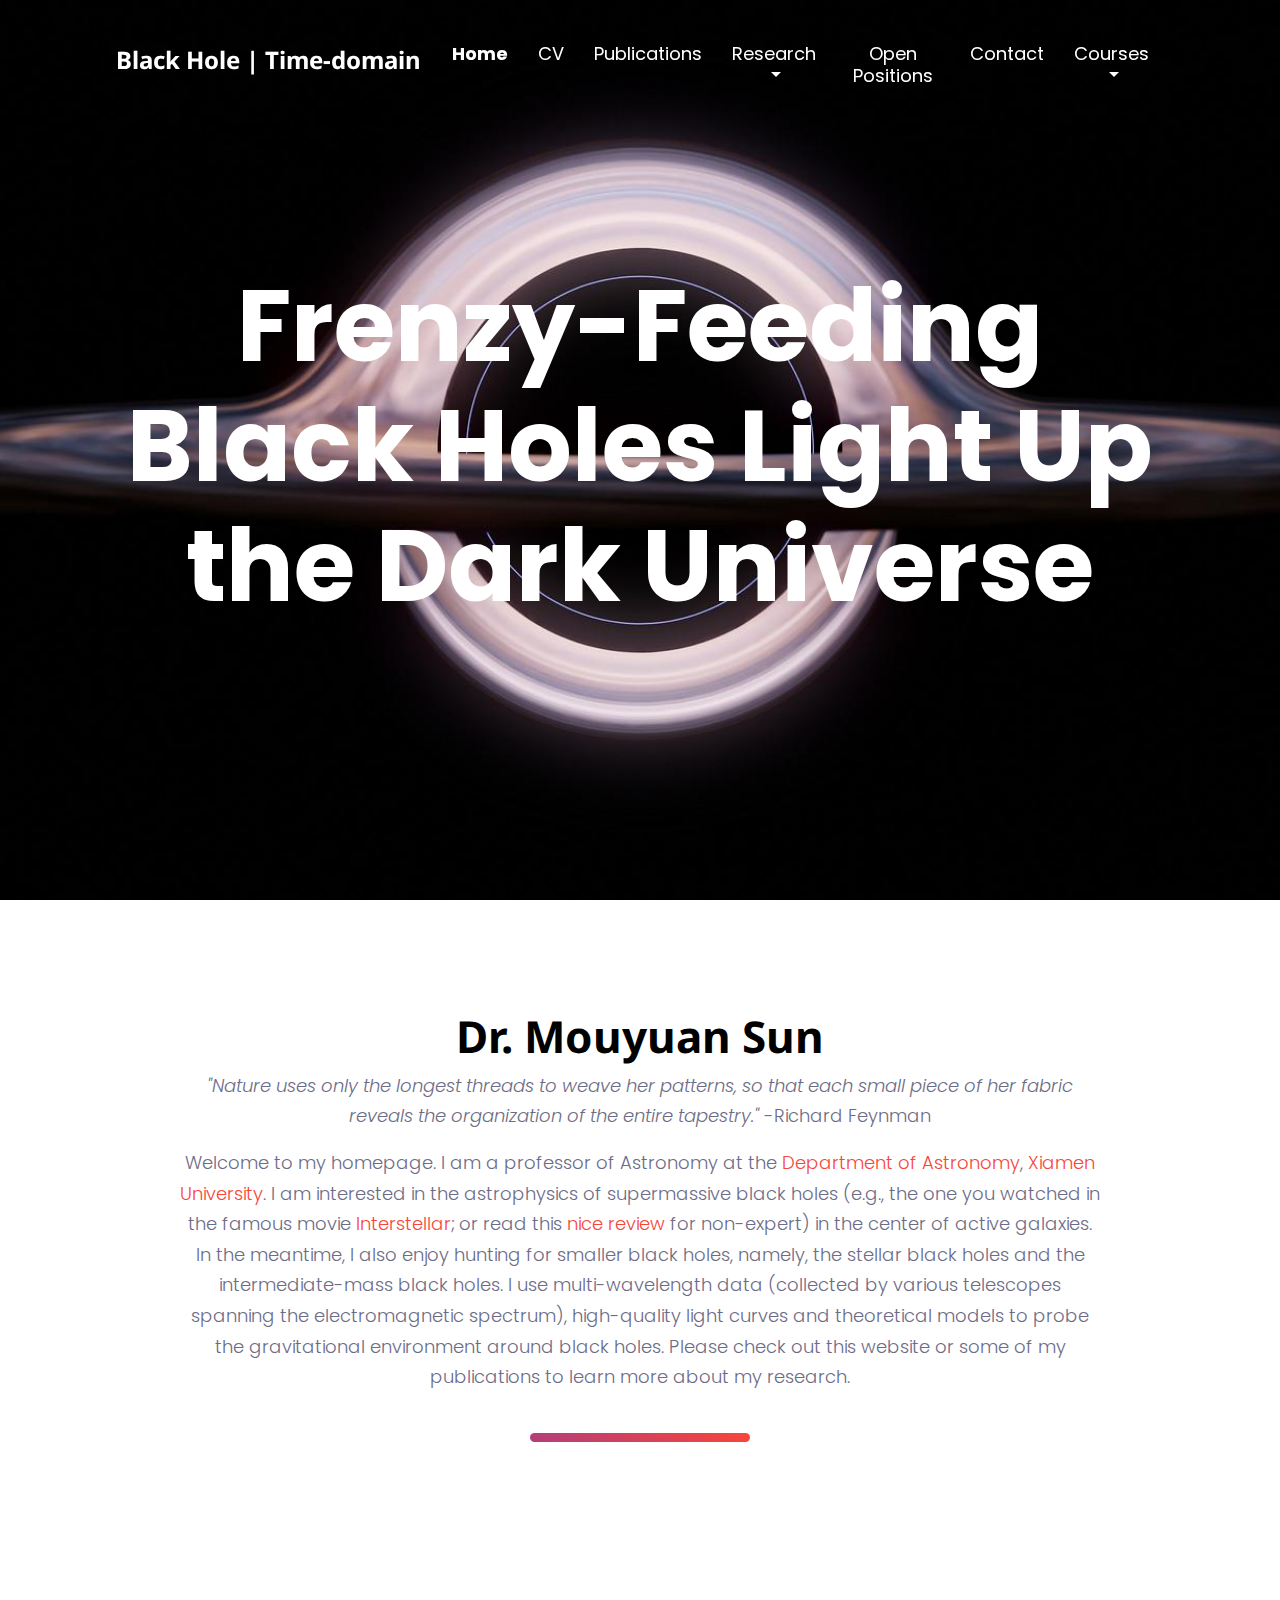
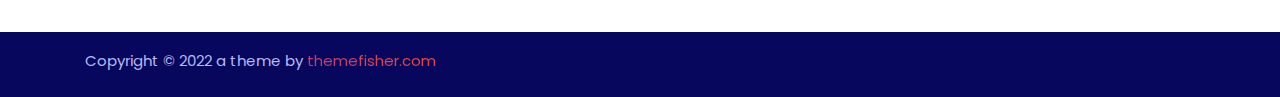
==== commit 44e44f3d: "Update positions" ====
--- a/index.html
+++ b/index.html
@@ -65,8 +65,10 @@
           <div class="dropdown-menu">
             <a class="dropdown-item" href="research.html">Research Topics</a>
             <a class="dropdown-item" href="attachment.html">Downloads</a>
-            <a class="dropdown-item" href="positions.html">Open Positions</a>
           </div>
+        </li>
+        <li class="nav-item">
+          <a class="nav-link" href="positions.html">Open Positions</a>
         </li>
         <li class="nav-item">
           <a class="nav-link" href="contact.html">Contact</a>
